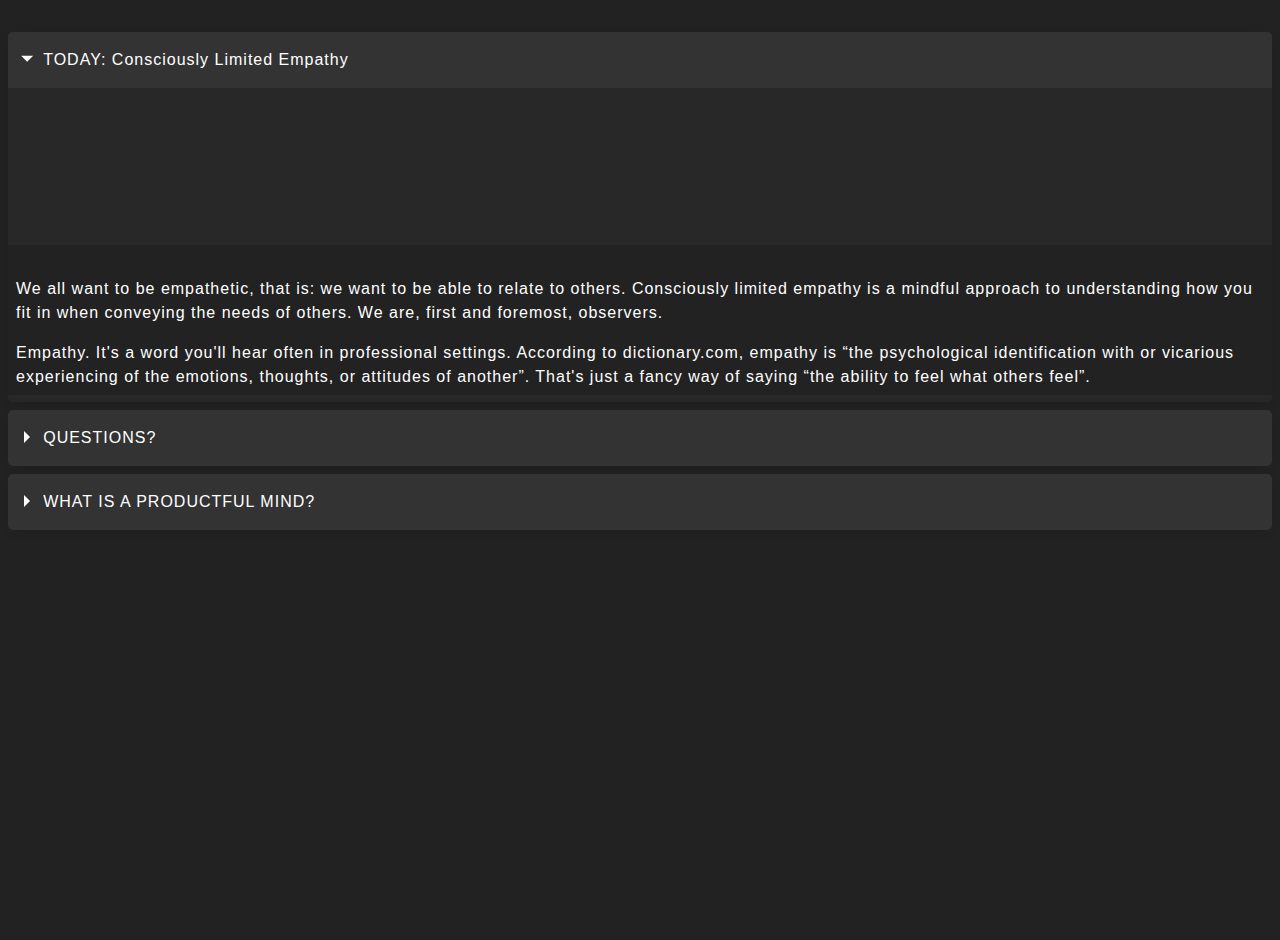
==== index.html @ 79d88ff9 "Initial commit" ====
<!DOCTYPE html>
<html lang="en">
<head>
  <meta charset="utf-8">
  <meta name="viewport" content="width=device-width">
  <title>A Productful Mind</title>
  <link rel="stylesheet" type="text/css" href="styles.css"/>
</head>
<body>
  <script src="apmsite.js" defer></script>	
  <details open id="todaydetails">
    <summary id="todayname"></summary>
    <span id="todayskill" />
  </details>
  <details id="coaching">
    <summary>QUESTIONS?</summary>
    <span>Need help building your own productful mind, or just have questions for us? Reach out to us at <a href = "mailto:aproductfulmind@gmail.com?subject=Question">aproductfulmind@gmail.com</a></span>
  </details>
  <details  id="whatis">
    <summary>WHAT IS A PRODUCTFUL MIND?</summary>
    <span id="whatisepisode" />
  </details>
</body>
</html>
---- styles.css ----
@keyframes open {
  0% {opacity: 0; margin-left: -250px}
  100% {opacity: 1; margin-left: 0px}
}

details {
  width: 100%;
  margin: 0 auto ;
  background: #282828;
  margin-bottom: .5rem;
  box-shadow: 0 .1rem 1rem -.5rem rgba(0,0,0,.4);
  border-radius: 5px;
  overflow: hidden;
}

summary {
  padding: 1rem;
  display: block;
  background: #333;
  padding-left: 2.2rem;
  position: relative;
  cursor: pointer;
}

summary:before {
  content: '';
  border-width: .4rem;
  border-style: solid;
  border-color: transparent transparent transparent #fff;
  position: absolute;
  top: 1.3rem;
  left: 1rem;
  transform: rotate(0);
  transform-origin: .2rem 50%;
  transition: .5s transform ease;
}

details[open] > summary:before {
  transform: rotate(90deg);
  transition: .5s transform ease-in-out;
}


details summary::-webkit-details-marker {
  display:none;
}

details > ul {
  padding-bottom: 1rem;
  margin-bottom: 0;
}

body {
  background: #222;
  height: 100vh;
  font-family: sans-serif;
  color: white;
  line-height: 1.5;
  letter-spacing: 1px;
  margin-top: 2rem;
}
p {
  font-family: sans-serif;
  color: white;
}

#todaydetails {
animation: open 3s ease-in-out;
}

#coaching {
  animation: open 3.5s ease-in-out;
}

#whatis {
  animation: open 4s ease-in-out;
}
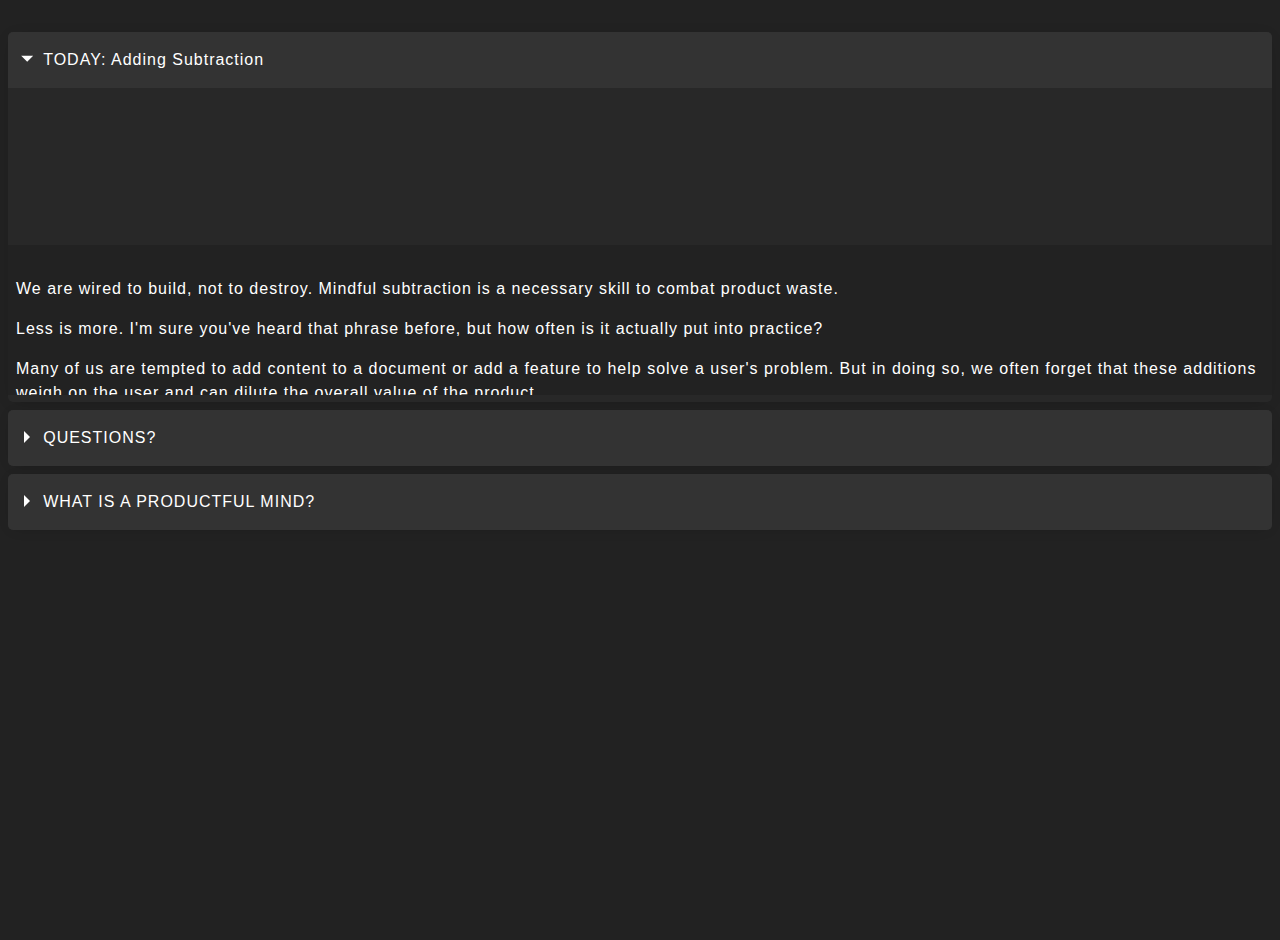
==== commit 8864d1e6: "added a few onclick events to close other details for usability" ====
--- a/index.html
+++ b/index.html
@@ -8,15 +8,15 @@
 </head>
 <body>
   <script src="apmsite.js" defer></script>	
-  <details open id="todaydetails">
+  <details open id="todaydetails" onclick="openSkill()">
     <summary id="todayname"></summary>
     <span id="todayskill" />
   </details>
-  <details id="coaching">
+  <details id="coaching" onclick="openCoaching()">
     <summary>QUESTIONS?</summary>
     <span>Need help building your own productful mind, or just have questions for us? Reach out to us at <a href = "mailto:aproductfulmind@gmail.com?subject=Question">aproductfulmind@gmail.com</a></span>
   </details>
-  <details  id="whatis">
+  <details  id="whatis" onclick="openWhatIs()">
     <summary>WHAT IS A PRODUCTFUL MIND?</summary>
     <span id="whatisepisode" />
   </details>
--- a/styles.css
+++ b/styles.css
@@ -59,9 +59,30 @@
   letter-spacing: 1px;
   margin-top: 2rem;
 }
+
 p {
   font-family: sans-serif;
   color: white;
+}
+
+/* unvisited link */
+a:link {
+  color: red;
+}
+
+/* visited link */
+a:visited {
+  color: green;
+}
+
+/* mouse over link */
+a:hover {
+  color: hotpink;
+}
+
+/* selected link */
+a:active {
+  color: blue;
 }
 
 #todaydetails {
